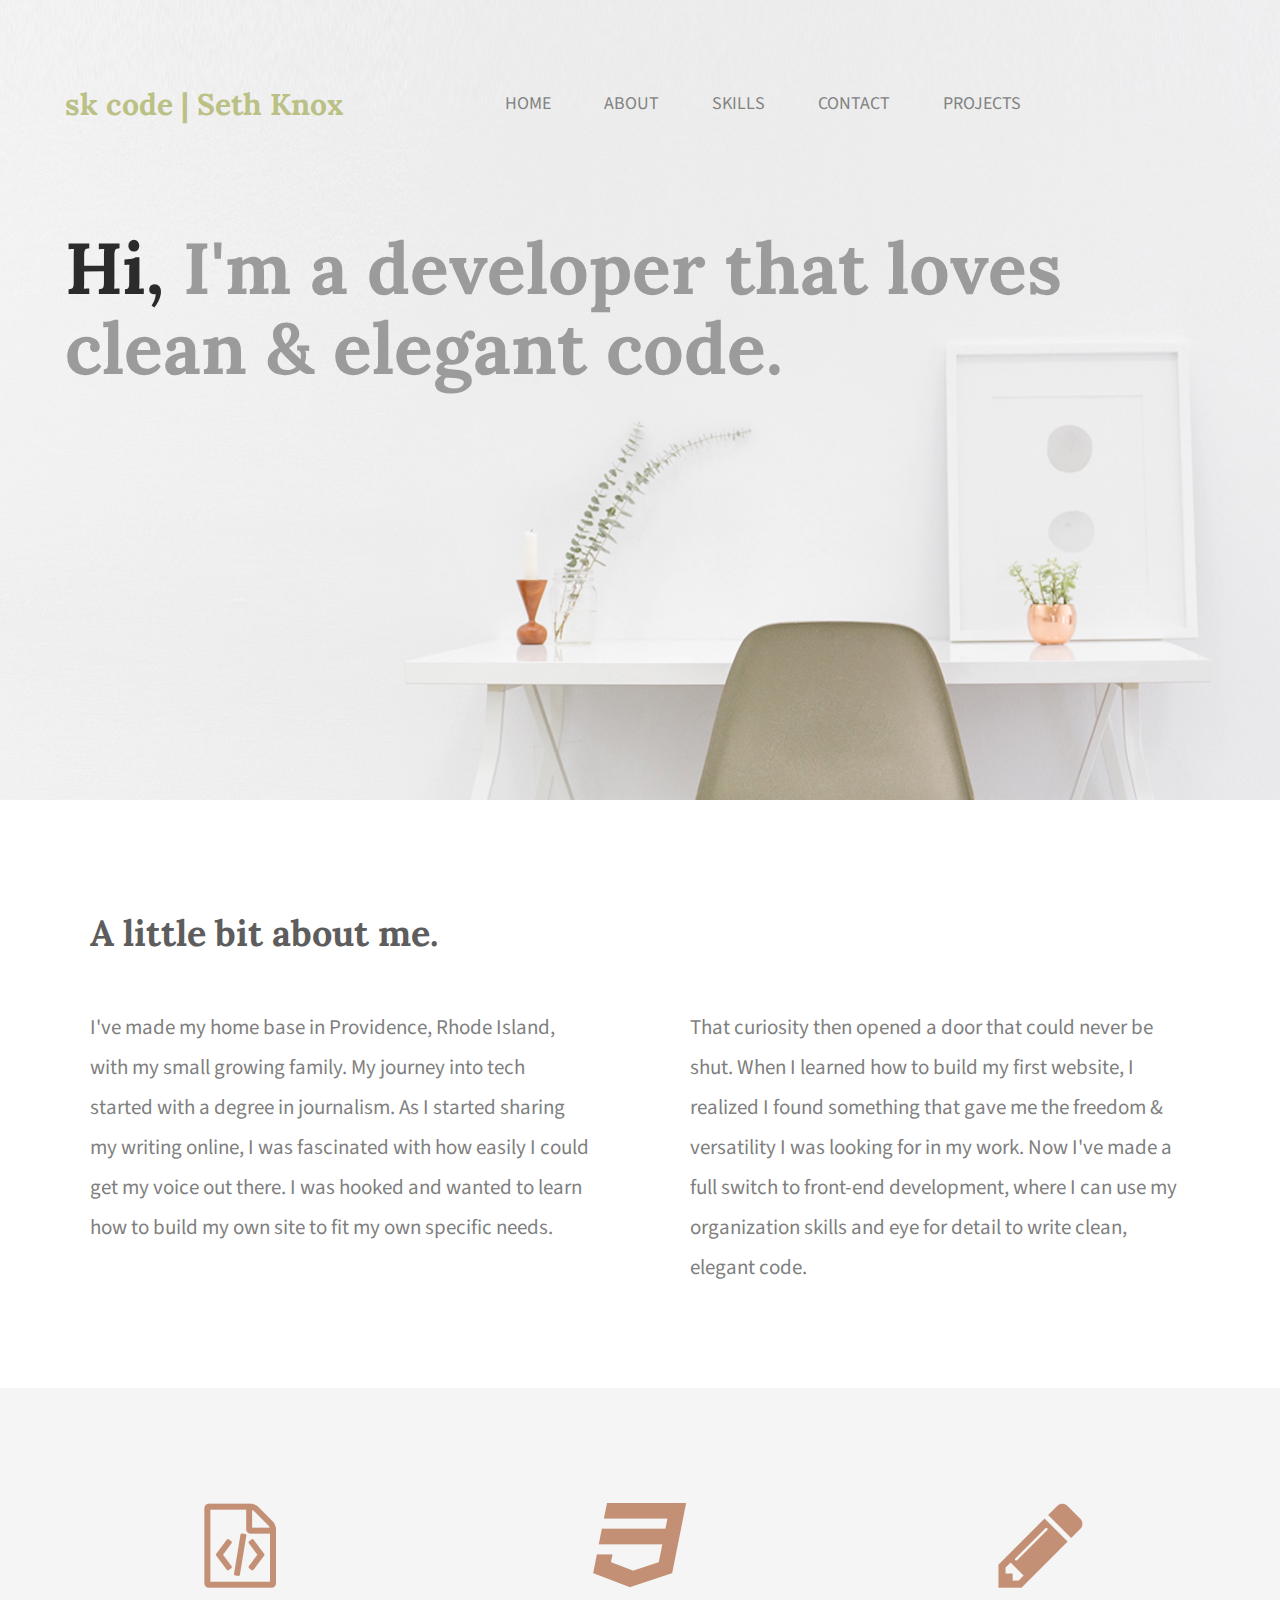
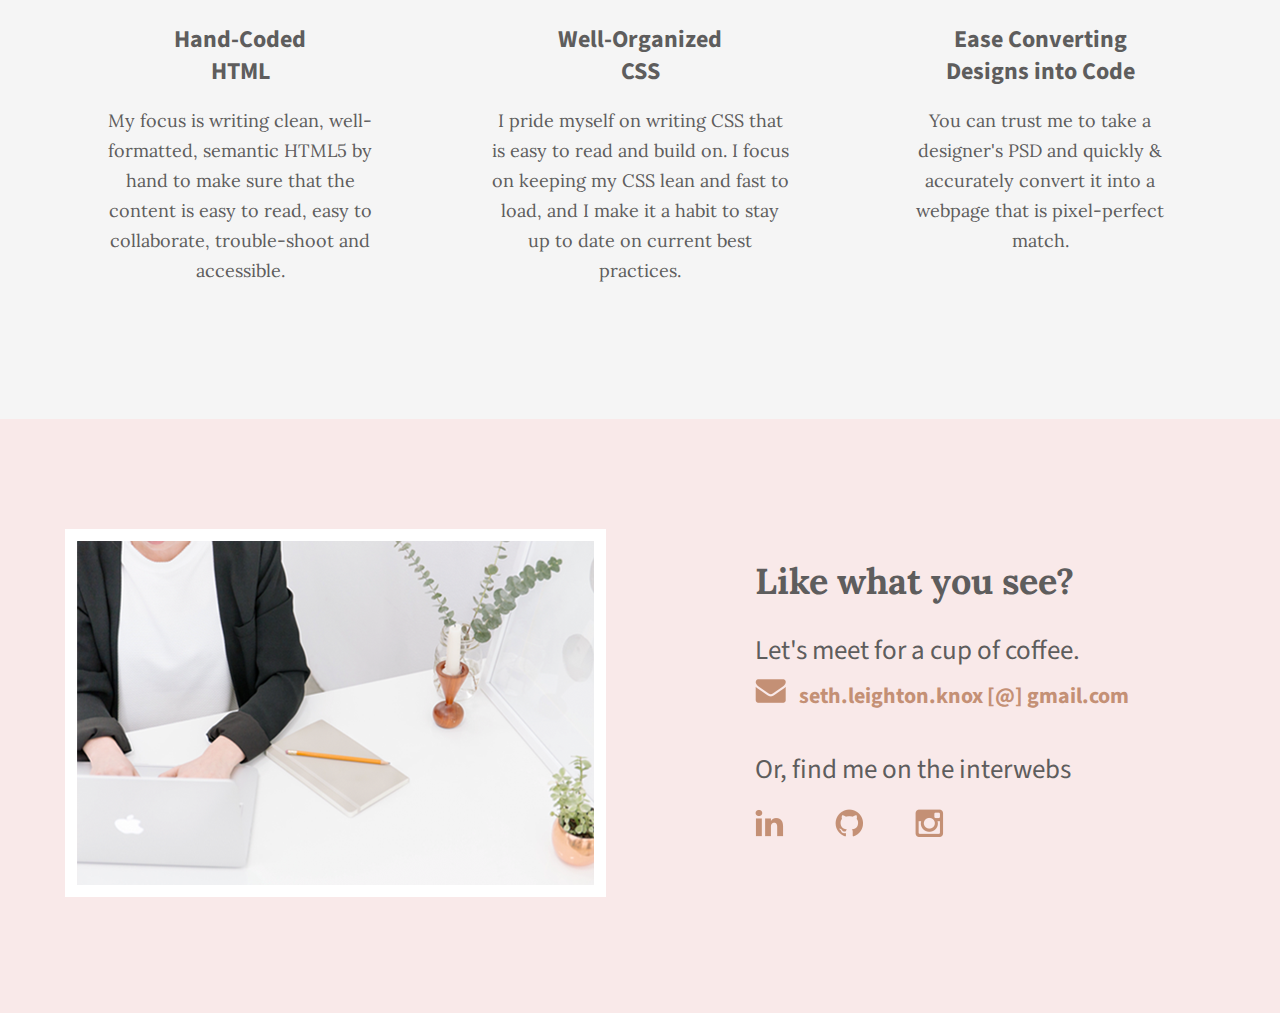
==== index.html @ 6fd6b37c "Adding portfolio files to github repo" ====
<!doctype html>
<html lang="en">
    <head>
        <meta charset="utf-8">
        <title>skcode | Seth Knox</title>
        <link rel="stylesheet" href="css/normalize.css">
        <link rel="stylesheet" href="css/main.css">
        <link href='https://fonts.googleapis.com/css?family=Source+Sans+Pro:400,700' rel='stylesheet' type='text/css'>
        <link rel="preconnect" href="https://fonts.googleapis.com">
        <link rel="preconnect" href="https://fonts.gstatic.com" crossorigin>
        <link href="https://fonts.googleapis.com/css2?family=Lora:wght@400;700&display=swap" rel="stylesheet">
        <link href="https://fonts.googleapis.com/css?family=Lora:400,700" rel="stylesheet" type="text/css"> 
    </head>

    <body>
        <header id="homepage-img">
            <div class="full-width">
                <div class="half-width">
                    <h1>sk code | Seth Knox</h1>
                </div>
                <div class="half-width">
                     <nav>
                        <ul>
                            <li><a href="#">Home</a></li>
                            <li><a href="#about">About</a></li>
                            <li><a href="#skills">Skills</a></li>
                            <li><a href="#contact">Contact</a></li>
                            <li><a href="projects/index.html">Projects</a></li>
                        </ul>
                     </nav>
                 </div>
                 <h2><span>Hi,</span> I'm a developer that loves clean &amp; elegant code.</h2>
            </div>
        </header>

        <main>
            <section id="about">
                <div class="full-width">
                    <h2>A little bit about me.</h2>
                    <div class="half-width">
                        <p>I've made my home base in Providence, Rhode Island, with my small growing family. 
                            My journey into tech started with a degree in journalism. As I started sharing my 
                            writing online, I was fascinated with how easily I could get my voice out there. 
                            I was hooked and wanted to learn how to build my own site to fit my own specific needs.</p>
                    </div>
                    <div class="half-width">
                        <p>That curiosity then opened a door that could never be shut. When I learned how to build 
                            my first website, I realized I found something that gave me the freedom & versatility I 
                            was looking for in my work. Now I've made a full switch to front-end development, where 
                            I can use my organization skills and eye for detail to write clean, elegant code.</p>
                    </div>
                </div>
            </section>

            <section id="skills">
                <div class="full-width">
                    <div class="third-width">
                        <img src="img/html-icon.png" alt="HTML icon">
                        <h3>Hand-Coded HTML</h3>
                        <p>My focus is writing clean, well-formatted, semantic HTML5 by hand to make sure that the 
                            content is easy to read, easy to collaborate, trouble-shoot and accessible.</p>
                    </div>
                    <div class="third-width">
                        <img src="img/css-icon.png" alt="CSS icon">
                        <h3>Well-Organized CSS</h3>
                        <p>I pride myself on writing CSS that is easy to read and build on. I focus on keeping my CSS 
                            lean and fast to load, and I make it a habit to stay up to date on current best practices.</p>
                    </div>
                    <div class="third-width">
                        <img src="img/pencil-icon.png" alt="Pencil icon">
                        <h3>Ease Converting Designs into Code</h3>
                        <p>You can trust me to take a designer's PSD and quickly & accurately convert it into a webpage 
                            that is pixel-perfect match.</p>
                    </div>
                </div>
            </section>
           
            <footer id="contact">
                <div class="full-width">
                    <div class="half-width">
                        <img id="contact-img" src="img/contact-image.png" alt="Contact icon">
                    </div>
                    <div class="half-width">
                        <h2>Like what you see?</h2>
                        <h3 id="email-header">Let's meet for a cup of coffee.</h3>
                        <a href="mailto:seth.leighton.knox@gmail.com">
                            <img id="envelope" src="img/envelope.png" alt="Envelope icon"></a>
                        <a href="mailto:seth.leighton.knox@gmail.com" target="_blank">seth.leighton.knox [@] gmail.com</a>
                        <h3 id="socialmedia-header">Or, find me on the interwebs</h3>
                        <ul>
                            <li><a href="https://www.linkedin.com/in/sethlknox/" target="_blank"><img src="img/linkedin.png" alt="linkedin icon"></a></li>
                            <li><a href="https://github.com/" target="_blank"><img src="img/github.png" alt="github icon"></a></li>
                            <li><a href="https://www.instagram.com" target="_blank"><img src="img/instagram.png" alt="instagram icon"></a></li>
                        </ul>
                    </div>
                </div>
            </footer>

        </main>
    </body>
</html>
---- css/main.css ----
/***** BASE STYLES *****/
body {
    color: #5E5D5D;
    font-family: 'Source Sans Pro', sans-serif;
}

.content-wrapper {
    width: 1200px;
    margin: 0 auto;
    overflow: auto;
}

/***** GRID *****/
.full-width {
    margin: 0 auto;
    overflow: auto;
    width: 1200px;
}

.half-width {
    float: left;
    width: 600px;
}

.third-width {
    float: left;
    width: 400px;
}


/***** HEADER *****/
#homepage-img {
    background: url('../img/full-background.png');
    background-position: center;
    background-size: cover;
    height: 800px;
}

header {
    background-color: #F9EFEF;
}

header h1 {
    color: #bbc085;
    font-family: 'Lora', serif;
    font-size: 30px;
    padding: 65px 0 65px 25px;
}

header h2 {
    clear: both;
    color: #9b9b9b;
    font-family: 'Lora', serif;
    font-size: 72px;
    line-height: 80px;
    padding: 20px 0 20px 25px;
    width: 1000px;
}

header h2 span {
    color: #2b2b2b;
}

nav {
    float: right;
    padding: 75px 25px;
    width: 800px;
}

nav ul li {
    display: inline-block;
}

nav ul li a {
    color: #828282;
    font-size: 18px;
    padding-left: 50px;
    text-transform: uppercase;
    text-decoration: none;
}


/***** ABOUT *****/
#about .full-width {
    padding: 80px 0;
}

#about h2 {
    font-family: 'Lora', serif;
    font-size: 36px;
    padding-left: 50px;
}

#about p {
    color: #7f7f7f;
    font-size: 21px;
    line-height: 40px;
    padding-left: 50px;
    padding-right: 50px;
}

/***** WORK *****/
#skills {
    background-color: #F5F5F5;
    text-align: center;
}

#skills .full-width {
    padding: 115px 0;
}

#skills img {
    padding-bottom: 30px;
}

#skills h3 {
    font-size: 24px;
    line-height: 32px;
    margin: 0 auto;
    width: 190px;
}

#skills p {
    font-family: 'Lora', serif;
    font-size: 18px;
    line-height: 30px;
    padding: 0 50px;
}

/***** CONTACT *****/
#contact {
    background-color: #F9E9E9;
}

#contact .full-width {
    padding: 110px 0;
}

#contact img#contact-img {
    border: 12px solid #ffffff;
    margin-left: 25px;
}

#contact h2,
#contact #email-header,
#contact #socialmedia-header,
#contact ul {
    padding-left: 115px;
}

#contact #envelope {
    padding: 0 10px 0 115px;
}

#contact h2 {
    font-family: 'Lora', serif;
    font-size: 36px;
    line-height: 44px;
    padding-bottom: 30px;
}

#contact #email-header {
    font-size: 27px;
    font-weight: 400;
    line-height: 36px;
    padding-bottom: 5px;
    margin: -30px 0 5px 0;
}

#contact #socialmedia-header {
    font-size: 27px;
    font-weight: 400;
    line-height: 36px;
    padding-bottom: 5px;
    margin: 40px 0 0 0;
}

#contact a {
    color: #c49075;
    font-weight: bold;
    font-size: 22px;
    text-decoration: none;
}

#contact ul {
    list-style: none;
}

#contact ul li {
    display: inline-block;
}

#contact ul img {
    padding-right: 48px;
}

/***** PROJECTS PAGE STYLES ******/
#projects .project-piece {
    float: left;
    width: 400px;
}

#projects {
    background-color: #F5F5F5;
    text-align: center;
    padding-bottom: 100px;
}

#projects .full-width {
    padding: 115px 0;
}

#projects img {
    padding-bottom: 30px;
    width: 300px;
    
}

#projects h2 {
    font-size: 36px;
    font-family: 'Lora', serif;
    padding-bottom: 40px;
}

#projects h3 {
    font-size: 24px;
    line-height: 32px;
    margin: 0 auto;
    width: 230px;
}

#projects p {
    font-size: 18px;
    line-height: 30px;
    padding: 0 50px;
}
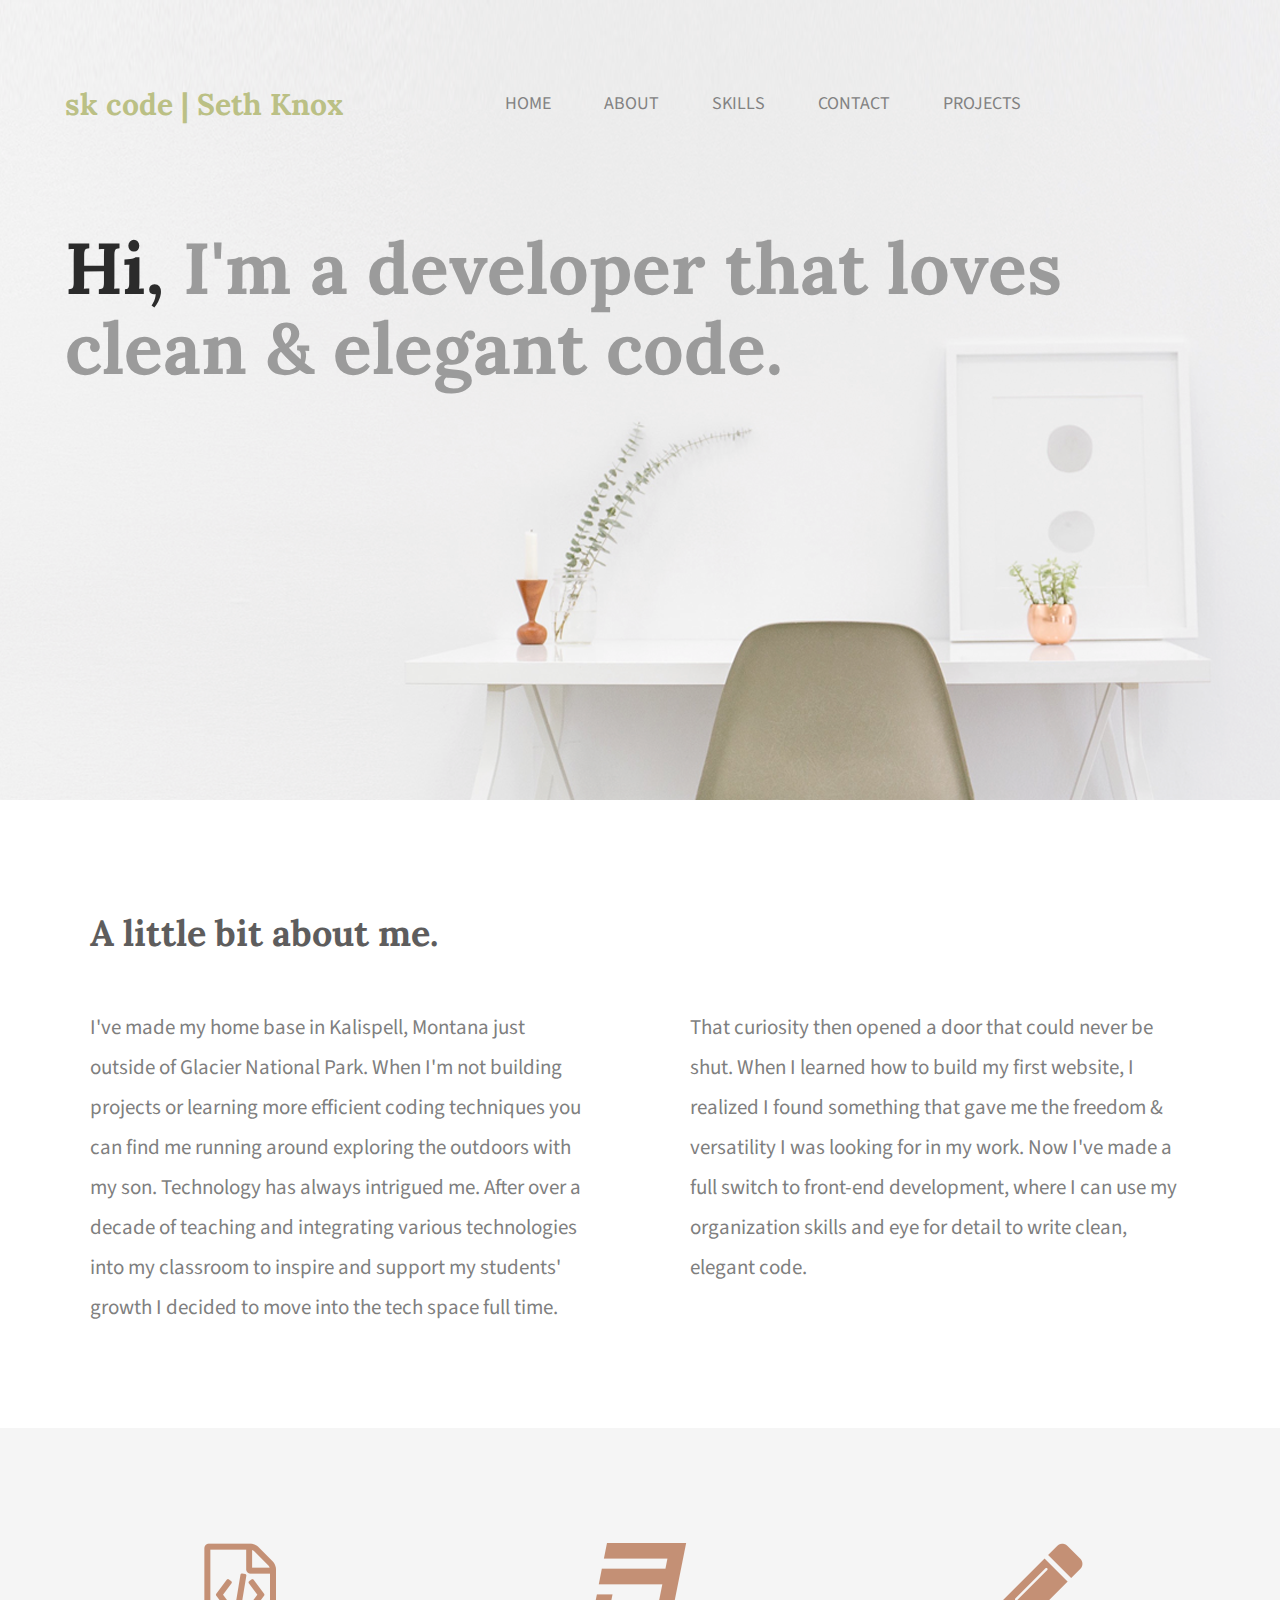
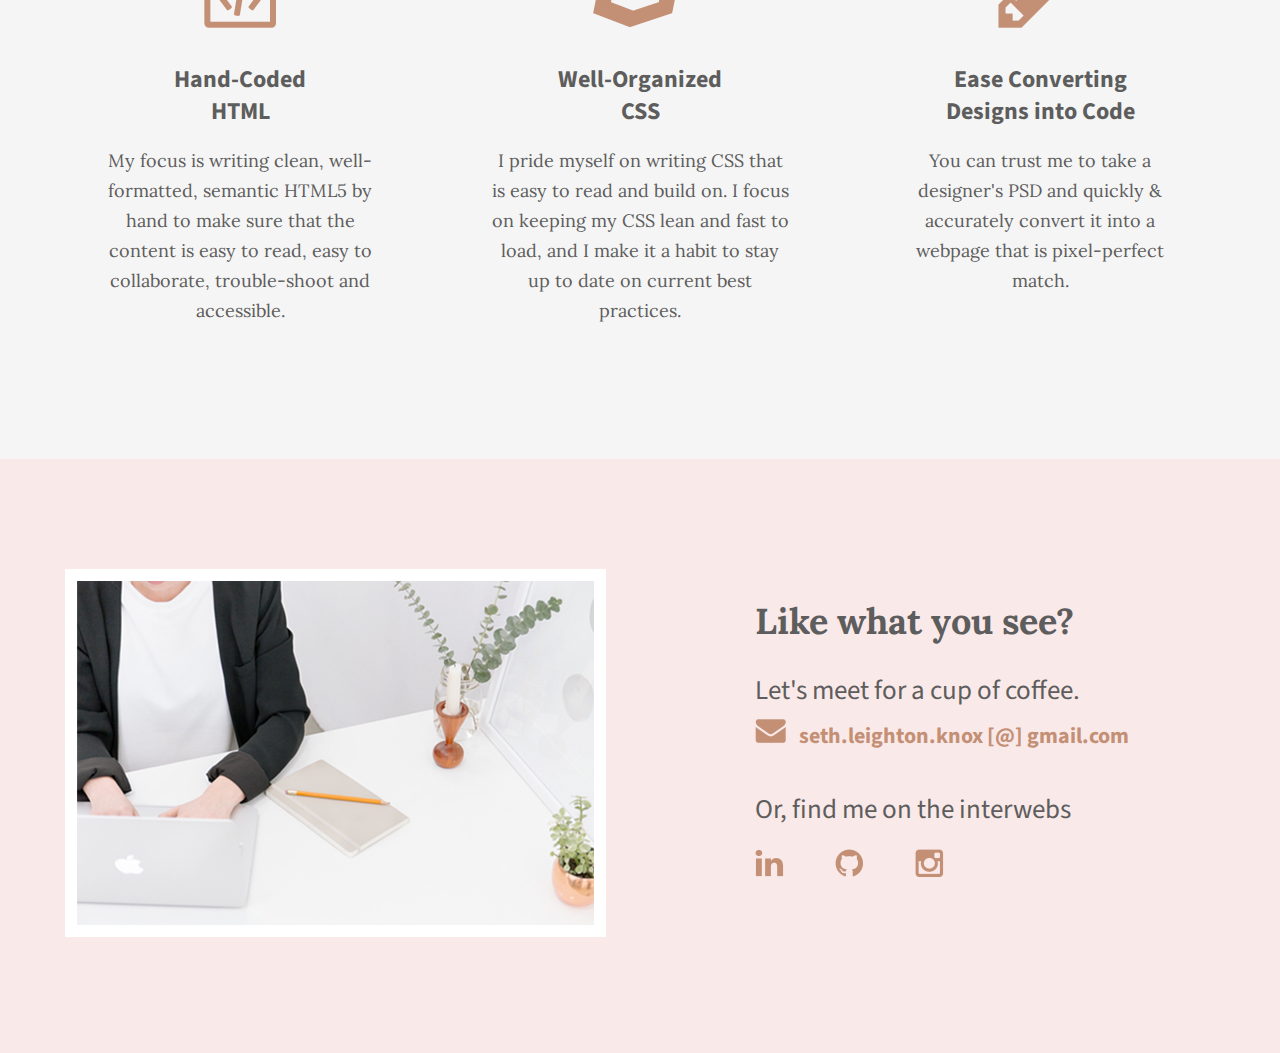
==== commit 991d5432: "Edits to about section and repo gallery" ====
--- a/index.html
+++ b/index.html
@@ -1,101 +1,108 @@
 <!doctype html>
 <html lang="en">
-    <head>
-        <meta charset="utf-8">
-        <title>skcode | Seth Knox</title>
-        <link rel="stylesheet" href="css/normalize.css">
-        <link rel="stylesheet" href="css/main.css">
-        <link href='https://fonts.googleapis.com/css?family=Source+Sans+Pro:400,700' rel='stylesheet' type='text/css'>
-        <link rel="preconnect" href="https://fonts.googleapis.com">
-        <link rel="preconnect" href="https://fonts.gstatic.com" crossorigin>
-        <link href="https://fonts.googleapis.com/css2?family=Lora:wght@400;700&display=swap" rel="stylesheet">
-        <link href="https://fonts.googleapis.com/css?family=Lora:400,700" rel="stylesheet" type="text/css"> 
-    </head>
 
-    <body>
-        <header id="homepage-img">
+<head>
+    <meta charset="UTF-8">
+    <title>skcode | Seth Knox</title>
+    <link rel="stylesheet" href="css/normalize.css">
+    <link rel="stylesheet" href="css/main.css">
+    <link href='https://fonts.googleapis.com/css?family=Source+Sans+Pro:400,700' rel='stylesheet' type='text/css'>
+    <link rel="preconnect" href="https://fonts.googleapis.com">
+    <link rel="preconnect" href="https://fonts.gstatic.com" crossorigin>
+    <link href="https://fonts.googleapis.com/css2?family=Lora:wght@400;700&display=swap" rel="stylesheet">
+    <link href="https://fonts.googleapis.com/css?family=Lora:400,700" rel="stylesheet" type="text/css">
+</head>
+
+<body>
+    <header id="homepage-img">
+        <div class="full-width">
+            <div class="half-width">
+                <h1>sk code | Seth Knox</h1>
+            </div>
+            <div class="half-width">
+                <nav>
+                    <ul>
+                        <li><a href="#">Home</a></li>
+                        <li><a href="#about">About</a></li>
+                        <li><a href="#skills">Skills</a></li>
+                        <li><a href="#contact">Contact</a></li>
+                        <li><a href="projects/index.html">Projects</a></li>
+                    </ul>
+                </nav>
+            </div>
+            <h2><span>Hi,</span> I'm a developer that loves clean &amp; elegant code.</h2>
+        </div>
+    </header>
+
+    <main>
+        <section id="about">
+            <div class="full-width">
+                <h2>A little bit about me.</h2>
+                <div class="half-width">
+                    <p>I've made my home base in Kalispell, Montana just outside of Glacier National Park. When I'm not
+                        building projects or learning more efficient coding techniques you can find me running around
+                        exploring the outdoors with my son. Technology has always intrigued me. After over a decade of
+                        teaching and integrating various technologies into my classroom to inspire and support my
+                        students' growth I decided to move into the tech space full time.
+                    </p>
+                </div>
+                <div class="half-width">
+                    <p>That curiosity then opened a door that could never be shut. When I learned how to build
+                        my first website, I realized I found something that gave me the freedom & versatility I
+                        was looking for in my work. Now I've made a full switch to front-end development, where
+                        I can use my organization skills and eye for detail to write clean, elegant code.</p>
+                </div>
+            </div>
+        </section>
+
+        <section id="skills">
+            <div class="full-width">
+                <div class="third-width">
+                    <img src="img/html-icon.png" alt="HTML icon">
+                    <h3>Hand-Coded HTML</h3>
+                    <p>My focus is writing clean, well-formatted, semantic HTML5 by hand to make sure that the
+                        content is easy to read, easy to collaborate, trouble-shoot and accessible.</p>
+                </div>
+                <div class="third-width">
+                    <img src="img/css-icon.png" alt="CSS icon">
+                    <h3>Well-Organized CSS</h3>
+                    <p>I pride myself on writing CSS that is easy to read and build on. I focus on keeping my CSS
+                        lean and fast to load, and I make it a habit to stay up to date on current best practices.</p>
+                </div>
+                <div class="third-width">
+                    <img src="img/pencil-icon.png" alt="Pencil icon">
+                    <h3>Ease Converting Designs into Code</h3>
+                    <p>You can trust me to take a designer's PSD and quickly & accurately convert it into a webpage
+                        that is pixel-perfect match.</p>
+                </div>
+            </div>
+        </section>
+
+        <footer id="contact">
             <div class="full-width">
                 <div class="half-width">
-                    <h1>sk code | Seth Knox</h1>
+                    <img id="contact-img" src="img/contact-image.png" alt="Contact icon">
                 </div>
                 <div class="half-width">
-                     <nav>
-                        <ul>
-                            <li><a href="#">Home</a></li>
-                            <li><a href="#about">About</a></li>
-                            <li><a href="#skills">Skills</a></li>
-                            <li><a href="#contact">Contact</a></li>
-                            <li><a href="projects/index.html">Projects</a></li>
-                        </ul>
-                     </nav>
-                 </div>
-                 <h2><span>Hi,</span> I'm a developer that loves clean &amp; elegant code.</h2>
+                    <h2>Like what you see?</h2>
+                    <h3 id="email-header">Let's meet for a cup of coffee.</h3>
+                    <a href="mailto:seth.leighton.knox@gmail.com">
+                        <img id="envelope" src="img/envelope.png" alt="Envelope icon"></a>
+                    <a href="mailto:seth.leighton.knox@gmail.com" target="_blank">seth.leighton.knox [@] gmail.com</a>
+                    <h3 id="socialmedia-header">Or, find me on the interwebs</h3>
+                    <ul>
+                        <li><a href="https://www.linkedin.com/in/sethlknox/" target="_blank"><img src="img/linkedin.png"
+                                    alt="linkedin icon"></a></li>
+                        <li><a href="https://github.com/" target="_blank"><img src="img/github.png"
+                                    alt="github icon"></a></li>
+                        <li><a href="https://www.instagram.com" target="_blank"><img src="img/instagram.png"
+                                    alt="instagram icon"></a></li>
+                    </ul>
+                </div>
             </div>
-        </header>
+        </footer>
 
-        <main>
-            <section id="about">
-                <div class="full-width">
-                    <h2>A little bit about me.</h2>
-                    <div class="half-width">
-                        <p>I've made my home base in Providence, Rhode Island, with my small growing family. 
-                            My journey into tech started with a degree in journalism. As I started sharing my 
-                            writing online, I was fascinated with how easily I could get my voice out there. 
-                            I was hooked and wanted to learn how to build my own site to fit my own specific needs.</p>
-                    </div>
-                    <div class="half-width">
-                        <p>That curiosity then opened a door that could never be shut. When I learned how to build 
-                            my first website, I realized I found something that gave me the freedom & versatility I 
-                            was looking for in my work. Now I've made a full switch to front-end development, where 
-                            I can use my organization skills and eye for detail to write clean, elegant code.</p>
-                    </div>
-                </div>
-            </section>
+    </main>
+</body>
 
-            <section id="skills">
-                <div class="full-width">
-                    <div class="third-width">
-                        <img src="img/html-icon.png" alt="HTML icon">
-                        <h3>Hand-Coded HTML</h3>
-                        <p>My focus is writing clean, well-formatted, semantic HTML5 by hand to make sure that the 
-                            content is easy to read, easy to collaborate, trouble-shoot and accessible.</p>
-                    </div>
-                    <div class="third-width">
-                        <img src="img/css-icon.png" alt="CSS icon">
-                        <h3>Well-Organized CSS</h3>
-                        <p>I pride myself on writing CSS that is easy to read and build on. I focus on keeping my CSS 
-                            lean and fast to load, and I make it a habit to stay up to date on current best practices.</p>
-                    </div>
-                    <div class="third-width">
-                        <img src="img/pencil-icon.png" alt="Pencil icon">
-                        <h3>Ease Converting Designs into Code</h3>
-                        <p>You can trust me to take a designer's PSD and quickly & accurately convert it into a webpage 
-                            that is pixel-perfect match.</p>
-                    </div>
-                </div>
-            </section>
-           
-            <footer id="contact">
-                <div class="full-width">
-                    <div class="half-width">
-                        <img id="contact-img" src="img/contact-image.png" alt="Contact icon">
-                    </div>
-                    <div class="half-width">
-                        <h2>Like what you see?</h2>
-                        <h3 id="email-header">Let's meet for a cup of coffee.</h3>
-                        <a href="mailto:seth.leighton.knox@gmail.com">
-                            <img id="envelope" src="img/envelope.png" alt="Envelope icon"></a>
-                        <a href="mailto:seth.leighton.knox@gmail.com" target="_blank">seth.leighton.knox [@] gmail.com</a>
-                        <h3 id="socialmedia-header">Or, find me on the interwebs</h3>
-                        <ul>
-                            <li><a href="https://www.linkedin.com/in/sethlknox/" target="_blank"><img src="img/linkedin.png" alt="linkedin icon"></a></li>
-                            <li><a href="https://github.com/" target="_blank"><img src="img/github.png" alt="github icon"></a></li>
-                            <li><a href="https://www.instagram.com" target="_blank"><img src="img/instagram.png" alt="instagram icon"></a></li>
-                        </ul>
-                    </div>
-                </div>
-            </footer>
-
-        </main>
-    </body>
-</html>
+</html>--- a/css/main.css
+++ b/css/main.css
@@ -1,3 +1,6 @@
+@charset "UTF-8";
+/* CSS Document */
+
 /***** BASE STYLES *****/
 body {
     color: #5E5D5D;
